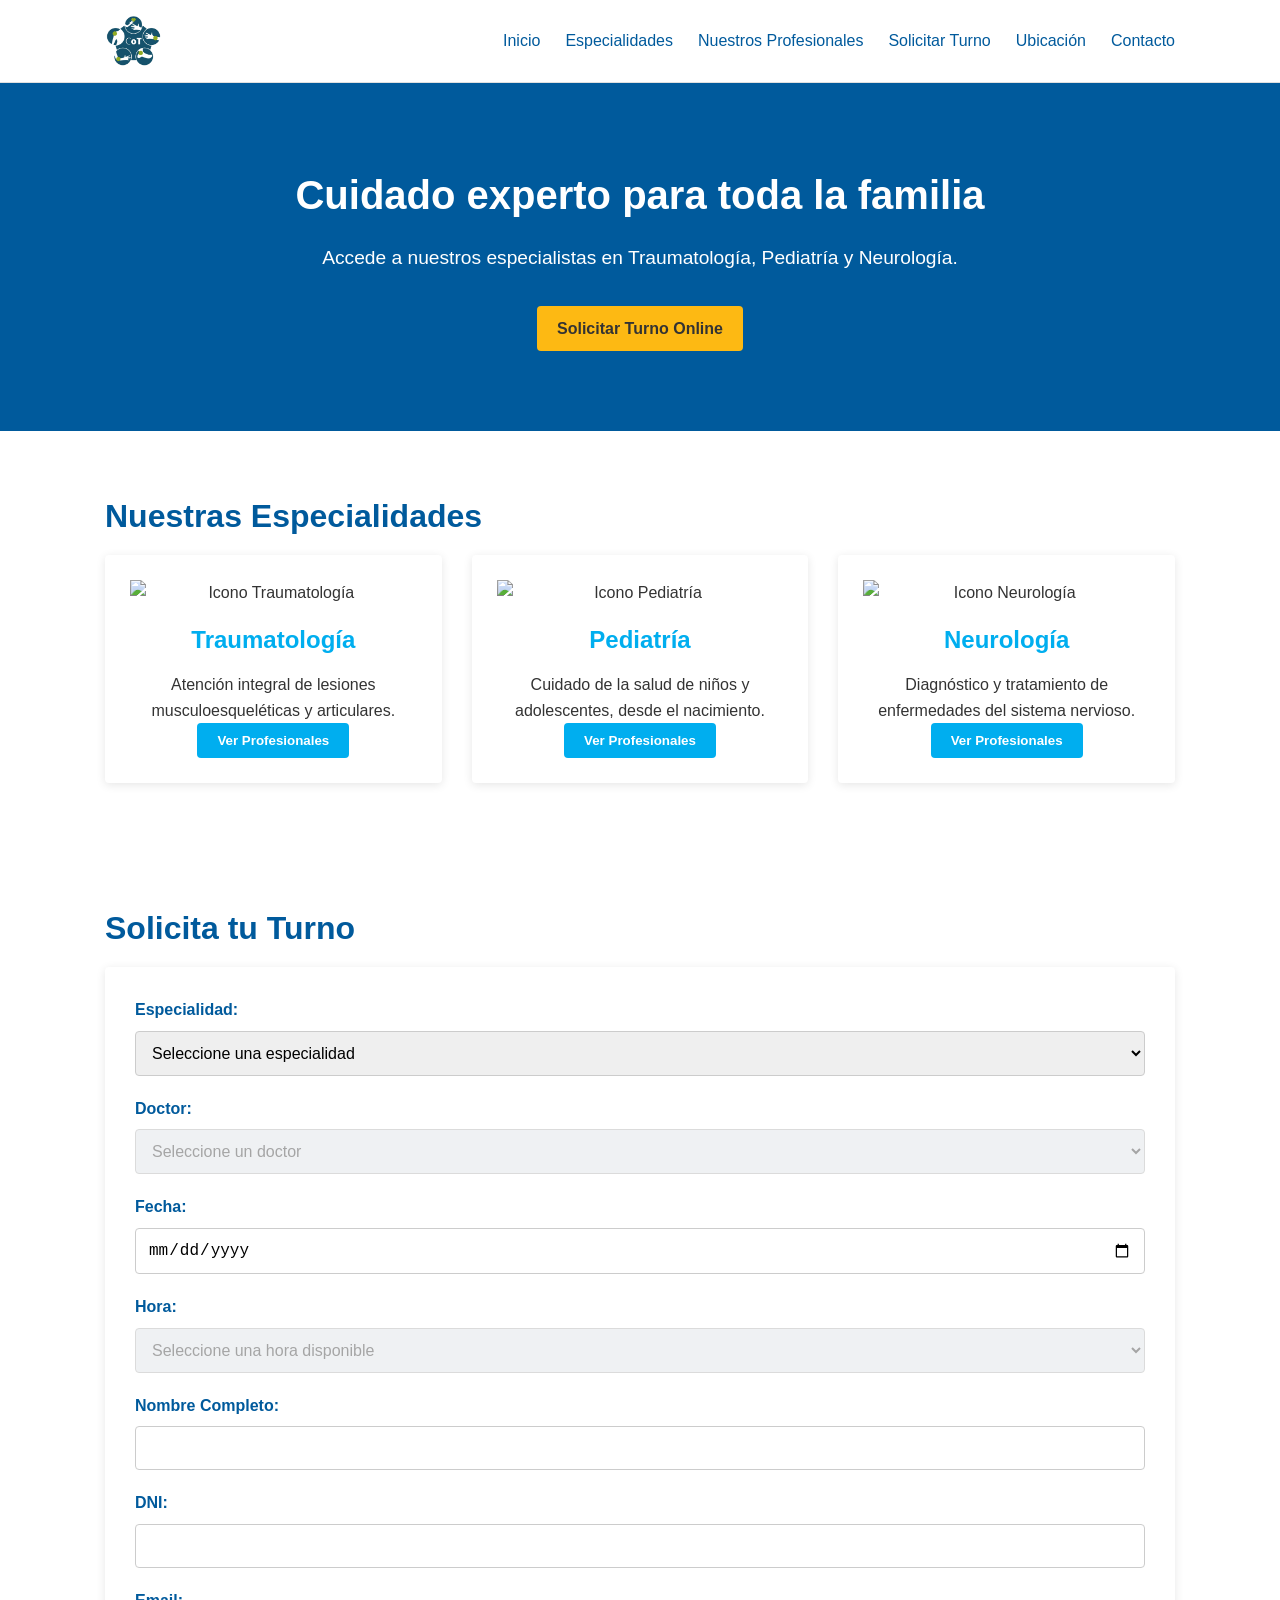
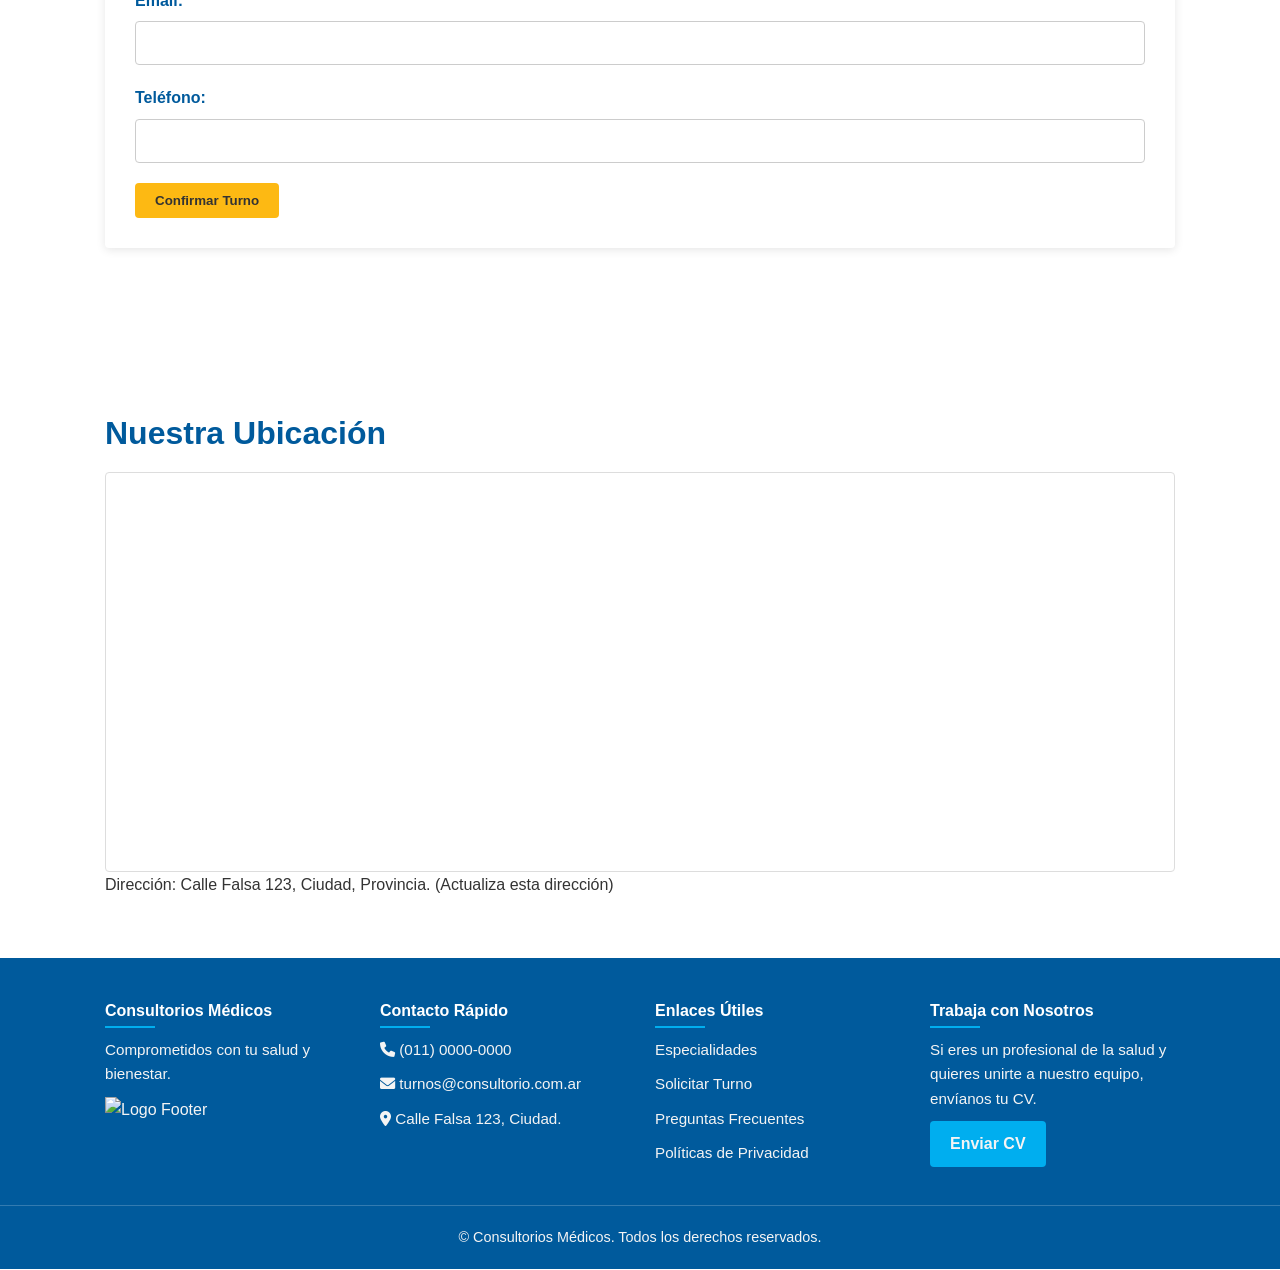
==== index.html @ 47af7228 "repositorio1" ====
<!DOCTYPE html>
<html lang="es">
<head>
    <meta charset="UTF-8">
    <meta name="viewport" content="width=device-width, initial-scale=1.0">
    <title>Consultorios Médicos - Traumatología, Pediatría y Neurología</title>
    <link rel="stylesheet" href="css/style.css">
    <!-- Font Awesome para iconos (opcional, pero recomendado) -->
    <link rel="stylesheet" href="https://cdnjs.cloudflare.com/ajax/libs/font-awesome/6.0.0-beta3/css/all.min.css">
    <!-- Leaflet CSS para el mapa -->
    <link rel="stylesheet" href="https://unpkg.com/leaflet@1.7.1/dist/leaflet.css" />
</head>
<body>

    <header>
        <div class="container header-container">
            <div class="logo-container">
                <!-- CAMBIA ESTO por la ruta a tu logo -->
                <img src="img/logo/logofinal1.png" alt="Logo Consultorios Médicos" id="logo">
            </div>
            <nav>
                <button class="nav-toggle" aria-label="Abrir menú">
                    <i class="fas fa-bars"></i>
                </button>
                <ul class="nav-menu">
                    <li><a href="#hero">Inicio</a></li>
                    <li><a href="#especialidades">Especialidades</a></li>
                    <li><a href="#profesionales">Nuestros Profesionales</a></li>
                    <li><a href="#turnos">Solicitar Turno</a></li>
                    <li><a href="#ubicacion">Ubicación</a></li>
                    <li><a href="#contacto">Contacto</a></li>
                </ul>
            </nav>
        </div>
    </header>

    <main>
        <section id="hero" class="hero-banner">
            <div class="container hero-content">
                <h1>Cuidado experto para toda la familia</h1>
                <p>Accede a nuestros especialistas en Traumatología, Pediatría y Neurología.</p>
                <a href="#turnos" class="btn btn-primary">Solicitar Turno Online</a>
            </div>
        </section>

        <section id="especialidades" class="section-padding">
            <div class="container">
                <h2>Nuestras Especialidades</h2>
                <div class="especialidades-grid">
                    <div class="especialidad-card" data-especialidad="traumatologia">
                        <!-- CAMBIA ESTO por la ruta a tu icono -->
                        <img src="https://cdn.jsdelivr.net/gh/twitter/twemoji@14.0.2/assets/svg/1f9b4.svg" alt="Icono Traumatología">
                        <h3>Traumatología</h3>
                        <p>Atención integral de lesiones musculoesqueléticas y articulares.</p>
                        <button class="btn btn-secondary btn-ver-profesionales">Ver Profesionales</button>
                    </div>
                    <div class="especialidad-card" data-especialidad="pediatria">
                        <!-- CAMBIA ESTO por la ruta a tu icono -->
                        <img src="https://cdn.jsdelivr.net/gh/twitter/twemoji@14.0.2/assets/svg/1f9e0.svg" alt="Icono Pediatría">
                        <h3>Pediatría</h3>
                        <p>Cuidado de la salud de niños y adolescentes, desde el nacimiento.</p>
                        <button class="btn btn-secondary btn-ver-profesionales">Ver Profesionales</button>
                    </div>
                    <div class="especialidad-card" data-especialidad="neurologia">
                        <!-- CAMBIA ESTO por la ruta a tu icono -->
                        <img src="https://cdn.jsdelivr.net/gh/twitter/twemoji@14.0.2/assets/svg/1f476.svg" alt="Icono Neurología">
                        <h3>Neurología</h3>
                        <p>Diagnóstico y tratamiento de enfermedades del sistema nervioso.</p>
                        <button class="btn btn-secondary btn-ver-profesionales">Ver Profesionales</button>
                    </div>
                </div>
            </div>
        </section>

        <section id="profesionales" class="section-padding bg-light" style="display:none;">
            <div class="container">
                <h2>Nuestros Profesionales <span id="nombre-especialidad-seleccionada"></span></h2>
                <div id="lista-profesionales" class="profesionales-grid">
                    <!-- Aquí se cargarán los profesionales con JS -->
                </div>
                <button id="btn-cerrar-profesionales" class="btn btn-tertiary">Cerrar</button>
            </div>
        </section>

        <section id="turnos" class="section-padding">
            <div class="container">
                <h2>Solicita tu Turno</h2>
                <form id="form-turnos">
                    <div class="form-group">
                        <label for="especialidad-turno">Especialidad:</label>
                        <select id="especialidad-turno" name="especialidad_id" required>
                            <option value="">Seleccione una especialidad</option>
                            <!-- Opciones se pueden cargar con JS o estar hardcodeadas -->
                        </select>
                    </div>
                    <div class="form-group">
                        <label for="doctor-turno">Doctor:</label>
                        <select id="doctor-turno" name="doctor_id" required disabled>
                            <option value="">Seleccione un doctor</option>
                            <!-- Opciones se cargarán con JS según especialidad -->
                        </select>
                    </div>
                    <div class="form-group">
                        <label for="fecha-turno">Fecha:</label>
                        <input type="date" id="fecha-turno" name="fecha" required>
                    </div>
                    <div class="form-group">
                        <label for="hora-turno">Hora:</label>
                        <select id="hora-turno" name="hora" required disabled>
                            <option value="">Seleccione una hora disponible</option>
                            <!-- Horas disponibles se cargarán con JS -->
                        </select>
                    </div>
                    <div class="form-group">
                        <label for="nombre-paciente">Nombre Completo:</label>
                        <input type="text" id="nombre-paciente" name="nombre_paciente" required>
                    </div>
                    <div class="form-group">
                        <label for="dni-paciente">DNI:</label>
                        <input type="text" id="dni-paciente" name="dni_paciente" required>
                    </div>
                    <div class="form-group">
                        <label for="email-paciente">Email:</label>
                        <input type="email" id="email-paciente" name="email_paciente" required>
                    </div>
                    <div class="form-group">
                        <label for="telefono-paciente">Teléfono:</label>
                        <input type="tel" id="telefono-paciente" name="telefono_paciente">
                    </div>
                    <button type="submit" class="btn btn-primary">Confirmar Turno</button>
                </form>
                <div id="mensaje-turno" style="margin-top: 20px;"></div>
            </div>
        </section>

        <section id="ubicacion" class="section-padding">
            <div class="container">
                <h2>Nuestra Ubicación</h2>
                <div id="mapa" style="height: 400px; width: 100%;"></div>
                <p>Dirección: Calle Falsa 123, Ciudad, Provincia. (Actualiza esta dirección)</p>
            </div>
        </section>
    </main>

    <footer>
        <div class="container footer-container">
            <div class="footer-col">
                <h4>Consultorios Médicos</h4>
                <p>Comprometidos con tu salud y bienestar.</p>
                <!-- CAMBIA ESTO por la ruta a tu logo de footer si tienes uno diferente -->
                <img src="img/logo-footer.png" alt="Logo Footer" class="logo-footer">
            </div>
            <div class="footer-col">
                <h4>Contacto Rápido</h4>
                <p><i class="fas fa-phone"></i> <a href="tel:+541100000000">(011) 0000-0000</a></p>
                <p><i class="fas fa-envelope"></i> <a href="mailto:turnos@consultorio.com.ar">turnos@consultorio.com.ar</a></p>
                <p><i class="fas fa-map-marker-alt"></i> Calle Falsa 123, Ciudad.</p>
            </div>
            <div class="footer-col">
                <h4>Enlaces Útiles</h4>
                <ul>
                    <li><a href="#especialidades">Especialidades</a></li>
                    <li><a href="#turnos">Solicitar Turno</a></li>
                    <li><a href="#">Preguntas Frecuentes</a></li>
                    <li><a href="#">Políticas de Privacidad</a></li>
                </ul>
            </div>
            <div class="footer-col">
                <h4>Trabaja con Nosotros</h4>
                <p>Si eres un profesional de la salud y quieres unirte a nuestro equipo, envíanos tu CV.</p>
                <a href="mailto:rrhh@consultorio.com.ar?subject=CV%20Profesional" class="btn btn-secondary">Enviar CV</a>
            </div>
        </div>
        <div class="footer-bottom">
            <p>© <span id="currentYear"></span> Consultorios Médicos. Todos los derechos reservados.</p>
        </div>
    </footer>

    <!-- Leaflet JS para el mapa (DEBE IR ANTES DE TU main.js si main.js usa Leaflet) -->
    <script src="https://unpkg.com/leaflet@1.7.1/dist/leaflet.js"></script>
    <script src="js/main.js"></script>
</body>
</html>
---- css/style.css ----
/* Reset básico y variables */
* {
    margin: 0;
    padding: 0;
    box-sizing: border-box;
}

:root {
    --primary-color: #005A9C; /* Azul OSDE principal */
    --secondary-color: #00AEEF; /* Azul OSDE secundario */
    --accent-color: #FDB913; /* Amarillo para CTAs */
    --text-color: #333;
    --light-gray: #f4f4f4;
    --white: #fff;
    --font-primary: 'Helvetica Neue', Helvetica, Arial, sans-serif; /* Fuente similar a OSDE */
    --border-radius: 4px;
}

body {
    font-family: var(--font-primary);
    line-height: 1.6;
    color: var(--text-color);
    background-color: var(--white);
}

.container {
    width: 90%;
    max-width: 1100px;
    margin: 0 auto;
    padding: 0 15px;
}

a {
    text-decoration: none;
    color: var(--primary-color);
}

a:hover {
    color: var(--secondary-color);
}

img {
    max-width: 100%;
    height: auto;
    display: block;
}

h1, h2, h3, h4 {
    margin-bottom: 0.8rem;
    color: var(--primary-color);
}
h1 { font-size: 2.5rem; }
h2 { font-size: 2rem; }
h3 { font-size: 1.5rem; }

.btn {
    display: inline-block;
    padding: 10px 20px;
    border: none;
    border-radius: var(--border-radius);
    cursor: pointer;
    font-weight: bold;
    text-align: center;
    transition: background-color 0.3s ease;
}

.btn-primary {
    background-color: var(--accent-color);
    color: var(--text-color); /* O var(--white) si el accent es oscuro */
}
.btn-primary:hover {
    background-color: darken(var(--accent-color), 10%);
}

.btn-secondary {
    background-color: var(--secondary-color);
    color: var(--white);
}
.btn-secondary:hover {
    background-color: darken(var(--secondary-color), 10%);
}
.btn-tertiary {
    background-color: #ccc;
    color: var(--text-color);
}
.btn-tertiary:hover {
    background-color: #bbb;
}


/* Header */
header {
    background-color: var(--white);
    padding: 1rem 0;
    border-bottom: 1px solid #e0e0e0;
    position: sticky;
    top: 0;
    z-index: 1000;
}
.header-container {
    display: flex;
    justify-content: space-between;
    align-items: center;
}
#logo {
    max-height: 50px; /* Ajusta según tu logo */
}
.nav-menu {
    list-style: none;
    display: flex;
}
.nav-menu li {
    margin-left: 25px;
}
.nav-menu li a {
    font-weight: 500;
}
.nav-toggle {
    display: none; /* Se muestra en mobile */
    background: none;
    border: none;
    font-size: 1.8rem;
    color: var(--primary-color);
    cursor: pointer;
}

/* Hero Banner */
.hero-banner {
    background: var(--primary-color) url('../img/banner-medico.jpg') no-repeat center center/cover; /* CAMBIA img/banner-medico.jpg por tu imagen de banner */
    color: var(--white);
    padding: 80px 0;
    text-align: center;
}
.hero-content h1 {
    color: var(--white);
    margin-bottom: 1rem;
}
.hero-content p {
    font-size: 1.2rem;
    margin-bottom: 2rem;
}

/* Secciones Generales */
.section-padding {
    padding: 60px 0;
}
.bg-light {
    background-color: var(--light-gray);
}

/* Especialidades */
.especialidades-grid {
    display: grid;
    grid-template-columns: repeat(auto-fit, minmax(280px, 1fr));
    gap: 30px;
}
.especialidad-card {
    background-color: var(--white);
    padding: 25px;
    border-radius: var(--border-radius);
    box-shadow: 0 2px 10px rgba(0,0,0,0.1);
    text-align: center;
}
.especialidad-card img {
    max-height: 60px;
    margin: 0 auto 15px auto;
}
.especialidad-card h3 {
    color: var(--secondary-color);
}

/* Profesionales */
.profesionales-grid {
    display: grid;
    grid-template-columns: repeat(auto-fit, minmax(250px, 1fr));
    gap: 20px;
}
.profesional-card {
    background-color: var(--white);
    padding: 20px;
    border-radius: var(--border-radius);
    box-shadow: 0 2px 8px rgba(0,0,0,0.08);
    text-align: center;
}
.profesional-card img {
    width: 120px;
    height: 120px;
    border-radius: 50%;
    object-fit: cover;
    margin: 0 auto 15px auto;
    border: 3px solid var(--secondary-color);
}
.profesional-card .bio {
    font-size: 0.9rem;
    color: #555;
}

/* Formulario de Turnos */
#form-turnos {
    background-color: var(--white);
    padding: 30px;
    border-radius: var(--border-radius);
    box-shadow: 0 2px 10px rgba(0,0,0,0.1);
}
.form-group {
    margin-bottom: 20px;
}
.form-group label {
    display: block;
    margin-bottom: 8px;
    font-weight: bold;
    color: var(--primary-color);
}
.form-group input[type="text"],
.form-group input[type="email"],
.form-group input[type="tel"],
.form-group input[type="date"],
.form-group select {
    width: 100%;
    padding: 12px;
    border: 1px solid #ccc;
    border-radius: var(--border-radius);
    font-size: 1rem;
}
.form-group select[disabled] {
    background-color: #e9ecef;
    opacity: 0.7;
}
#mensaje-turno {
    font-weight: bold;
    padding: 10px;
    border-radius: var(--border-radius);
}


/* Ubicación / Mapa */
#mapa {
    border-radius: var(--border-radius);
    border: 1px solid #ddd;
}

/* Footer */
footer {
    background-color: var(--primary-color);
    color: var(--light-gray);
    padding: 40px 0 20px 0;
}
.footer-container {
    display: grid;
    grid-template-columns: repeat(auto-fit, minmax(220px, 1fr));
    gap: 30px;
    margin-bottom: 30px;
}
.footer-col h4 {
    color: var(--white);
    margin-bottom: 15px;
    position: relative;
}
.footer-col h4::after { /* Pequeño subrayado decorativo */
    content: '';
    width: 50px;
    height: 2px;
    background-color: var(--secondary-color);
    position: absolute;
    bottom: -5px;
    left: 0;
}
.footer-col p, .footer-col ul li {
    margin-bottom: 10px;
    font-size: 0.95rem;
}
.footer-col ul {
    list-style: none;
}
.footer-col a {
    color: var(--light-gray);
}
.footer-col a:hover {
    color: var(--secondary-color);
    text-decoration: underline;
}
.logo-footer {
    max-height: 40px;
    margin-top: 10px;
}
.footer-bottom {
    text-align: center;
    padding-top: 20px;
    border-top: 1px solid rgba(255,255,255,0.2);
    font-size: 0.9rem;
}

/* Responsive */
@media (max-width: 768px) {
    .header-container {
        flex-direction: column; /* Logo arriba, menú abajo */
    }
    .logo-container { /* Para centrar el logo */
        width: 100%;
        display: flex;
        justify-content: center;
        margin-bottom: 15px;
    }
    .nav-menu {
        display: none; /* Oculto por defecto */
        flex-direction: column;
        width: 100%;
        text-align: center;
        background-color: var(--white); /* Fondo para el menú desplegable */
        position: absolute;
        top: 80px; /* Ajusta según altura del header */
        left: 0;
        box-shadow: 0 2px 5px rgba(0,0,0,0.1);
    }
    .nav-menu.active {
        display: flex; /* Se muestra con JS */
    }
    .nav-menu li {
        margin: 0;
        border-bottom: 1px solid #f0f0f0;
    }
    .nav-menu li a {
        display: block;
        padding: 15px;
    }
    .nav-toggle {
        display: block; /* Mostrar botón hamburguesa */
        position: absolute; /* Para posicionarlo si el logo no está centrado */
        top: 25px; /* Ajusta según tu diseño */
        right: 20px; /* Ajusta según tu diseño */
    }

    .hero-banner { padding: 60px 0; }
    .hero-content h1 { font-size: 2rem; }

    .footer-container {
        grid-template-columns: 1fr; /* Columnas apiladas en mobile */
        text-align: center;
    }
    .footer-col h4::after {
        left: 50%;
        transform: translateX(-50%);
    }
}
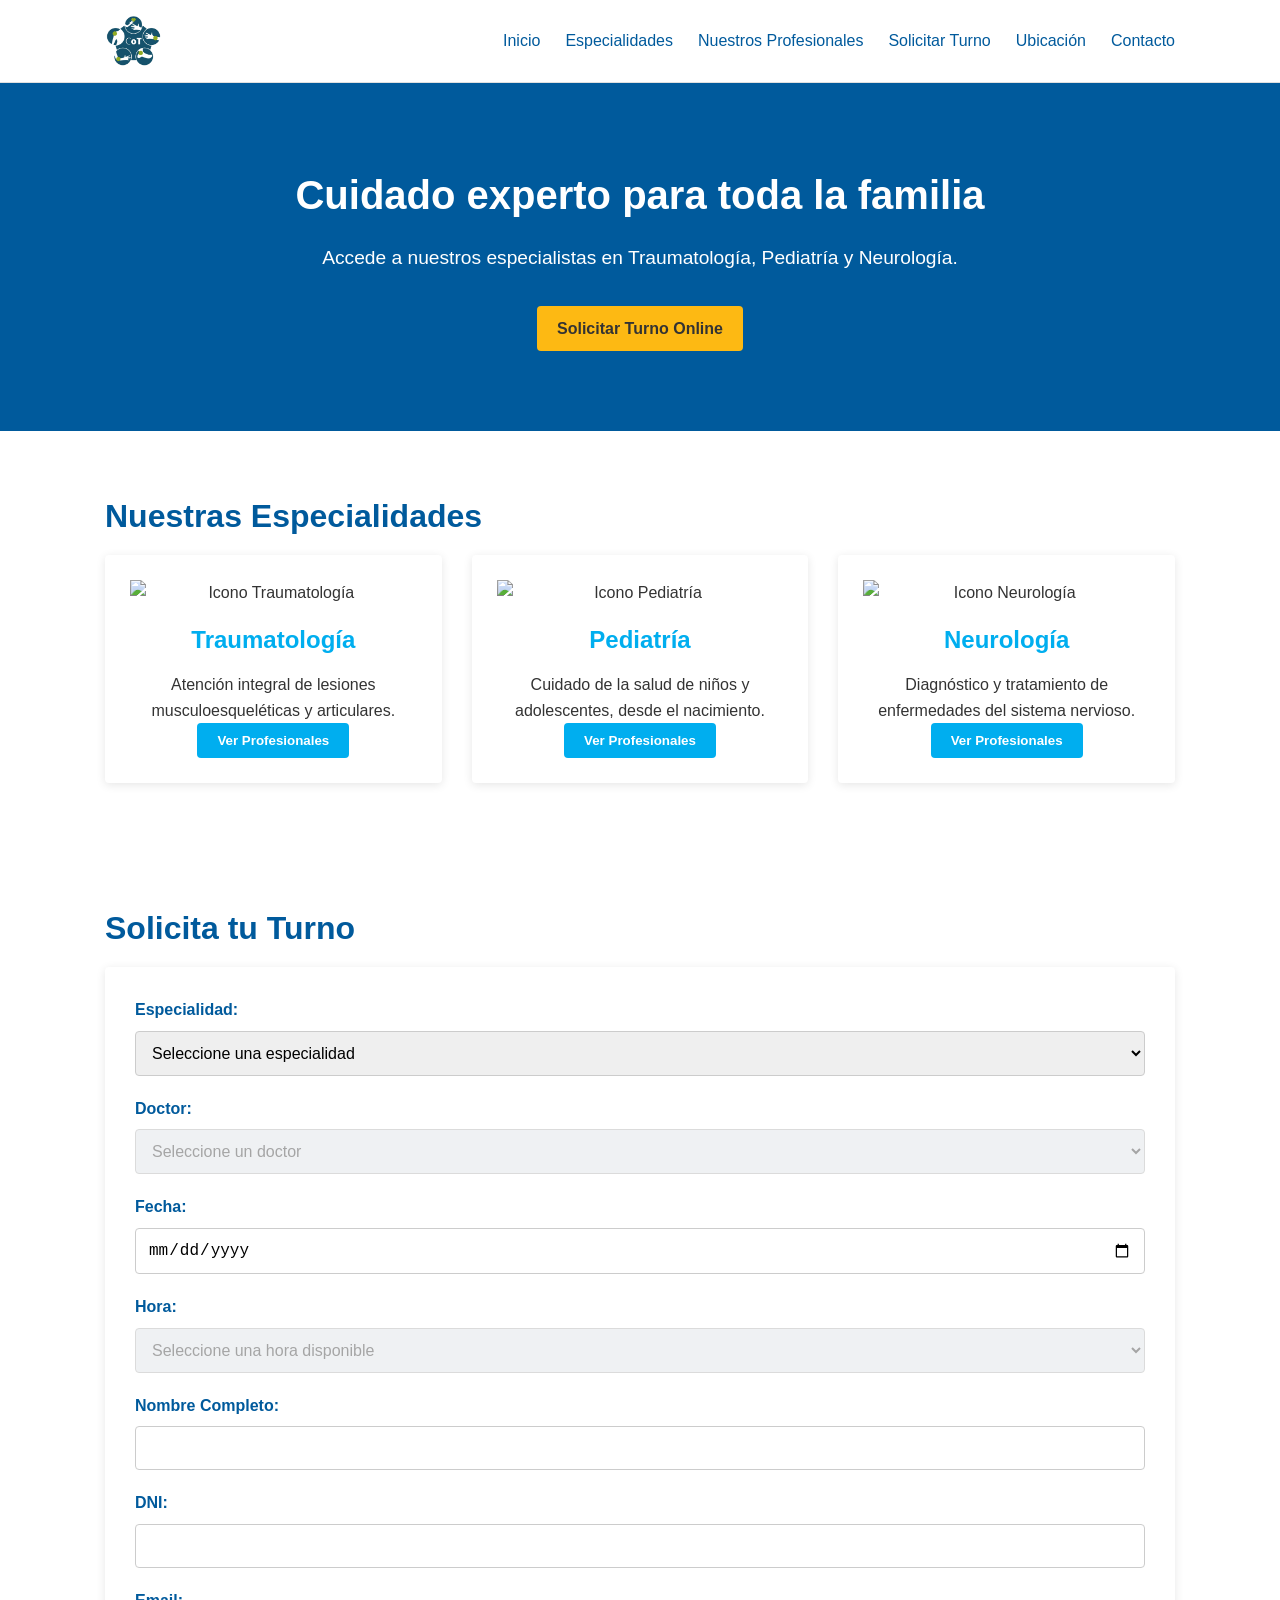
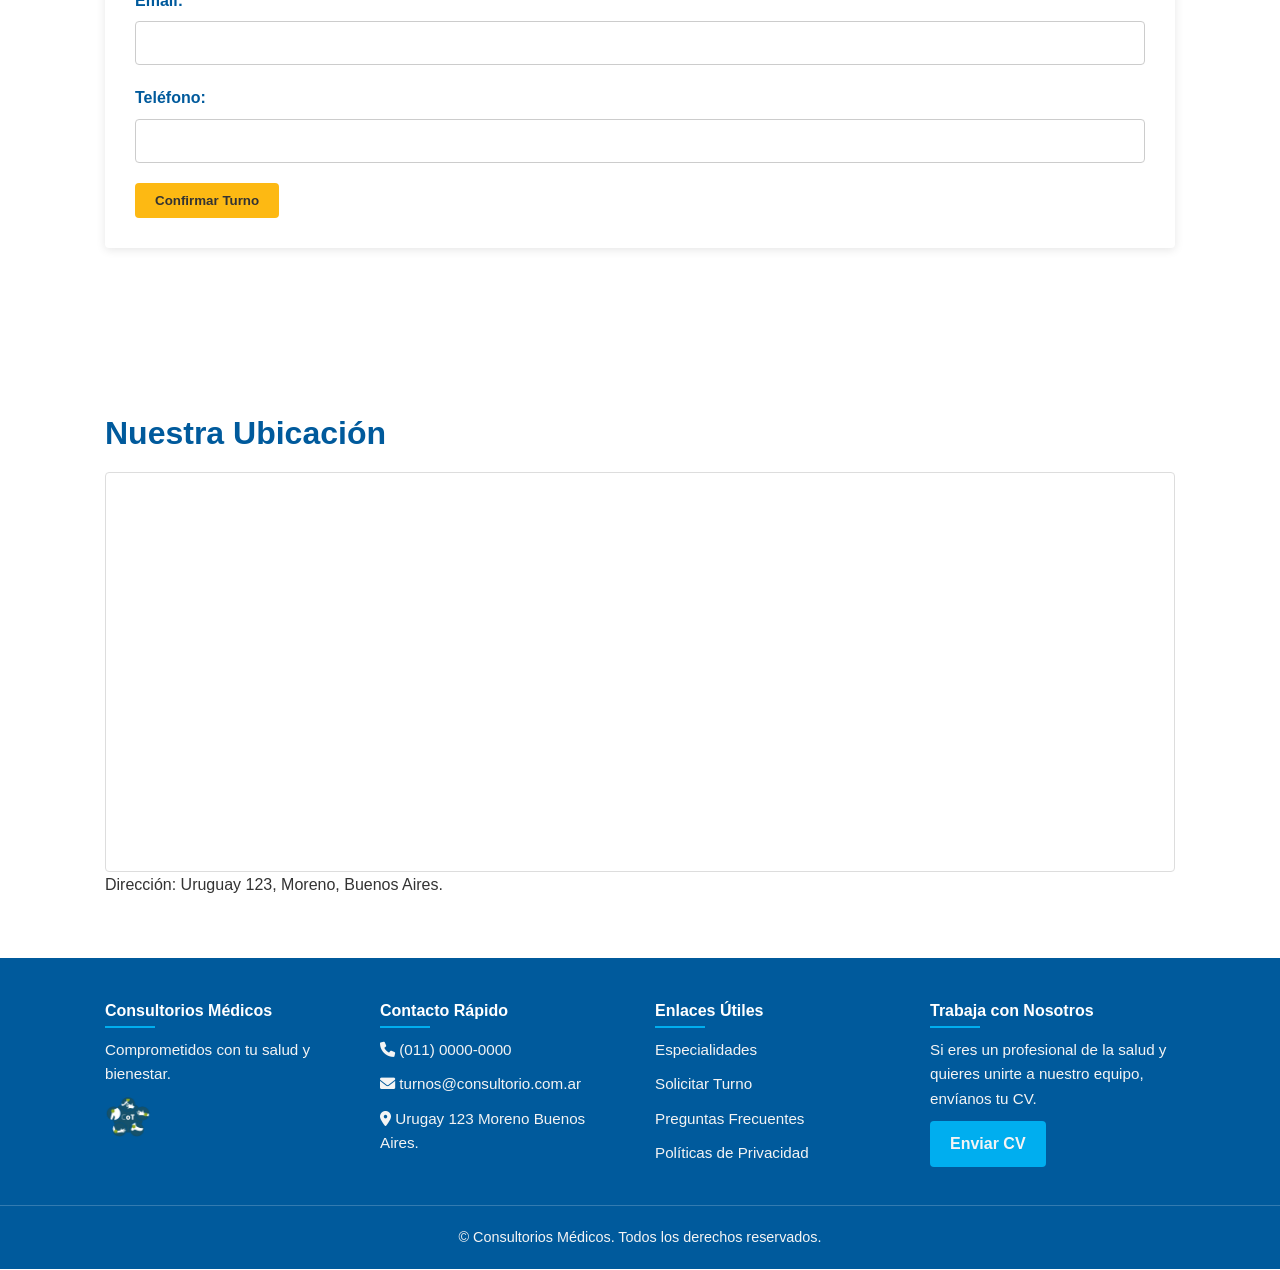
==== commit 6ff610a4: "Actualizacion2" ====
--- a/index.html
+++ b/index.html
@@ -56,14 +56,14 @@
                     </div>
                     <div class="especialidad-card" data-especialidad="pediatria">
                         <!-- CAMBIA ESTO por la ruta a tu icono -->
-                        <img src="https://cdn.jsdelivr.net/gh/twitter/twemoji@14.0.2/assets/svg/1f9e0.svg" alt="Icono Pediatría">
+                        <img src="https://cdn.jsdelivr.net/gh/twitter/twemoji@14.0.2/assets/svg/1f476.svg" alt="Icono Pediatría">
                         <h3>Pediatría</h3>
                         <p>Cuidado de la salud de niños y adolescentes, desde el nacimiento.</p>
                         <button class="btn btn-secondary btn-ver-profesionales">Ver Profesionales</button>
                     </div>
                     <div class="especialidad-card" data-especialidad="neurologia">
                         <!-- CAMBIA ESTO por la ruta a tu icono -->
-                        <img src="https://cdn.jsdelivr.net/gh/twitter/twemoji@14.0.2/assets/svg/1f476.svg" alt="Icono Neurología">
+                        <img src="https://cdn.jsdelivr.net/gh/twitter/twemoji@14.0.2/assets/svg/1f9e0.svg" alt="Icono Neurología">
                         <h3>Neurología</h3>
                         <p>Diagnóstico y tratamiento de enfermedades del sistema nervioso.</p>
                         <button class="btn btn-secondary btn-ver-profesionales">Ver Profesionales</button>
@@ -137,7 +137,7 @@
             <div class="container">
                 <h2>Nuestra Ubicación</h2>
                 <div id="mapa" style="height: 400px; width: 100%;"></div>
-                <p>Dirección: Calle Falsa 123, Ciudad, Provincia. (Actualiza esta dirección)</p>
+                <p>Dirección: Uruguay 123, Moreno, Buenos Aires.</p>
             </div>
         </section>
     </main>
@@ -148,13 +148,13 @@
                 <h4>Consultorios Médicos</h4>
                 <p>Comprometidos con tu salud y bienestar.</p>
                 <!-- CAMBIA ESTO por la ruta a tu logo de footer si tienes uno diferente -->
-                <img src="img/logo-footer.png" alt="Logo Footer" class="logo-footer">
+                <img src="img/logo/logofinal1.png" alt="Logo Footer" class="logo-footer">
             </div>
             <div class="footer-col">
                 <h4>Contacto Rápido</h4>
                 <p><i class="fas fa-phone"></i> <a href="tel:+541100000000">(011) 0000-0000</a></p>
                 <p><i class="fas fa-envelope"></i> <a href="mailto:turnos@consultorio.com.ar">turnos@consultorio.com.ar</a></p>
-                <p><i class="fas fa-map-marker-alt"></i> Calle Falsa 123, Ciudad.</p>
+                <p><i class="fas fa-map-marker-alt"></i> Urugay 123 Moreno Buenos Aires.</p>
             </div>
             <div class="footer-col">
                 <h4>Enlaces Útiles</h4>
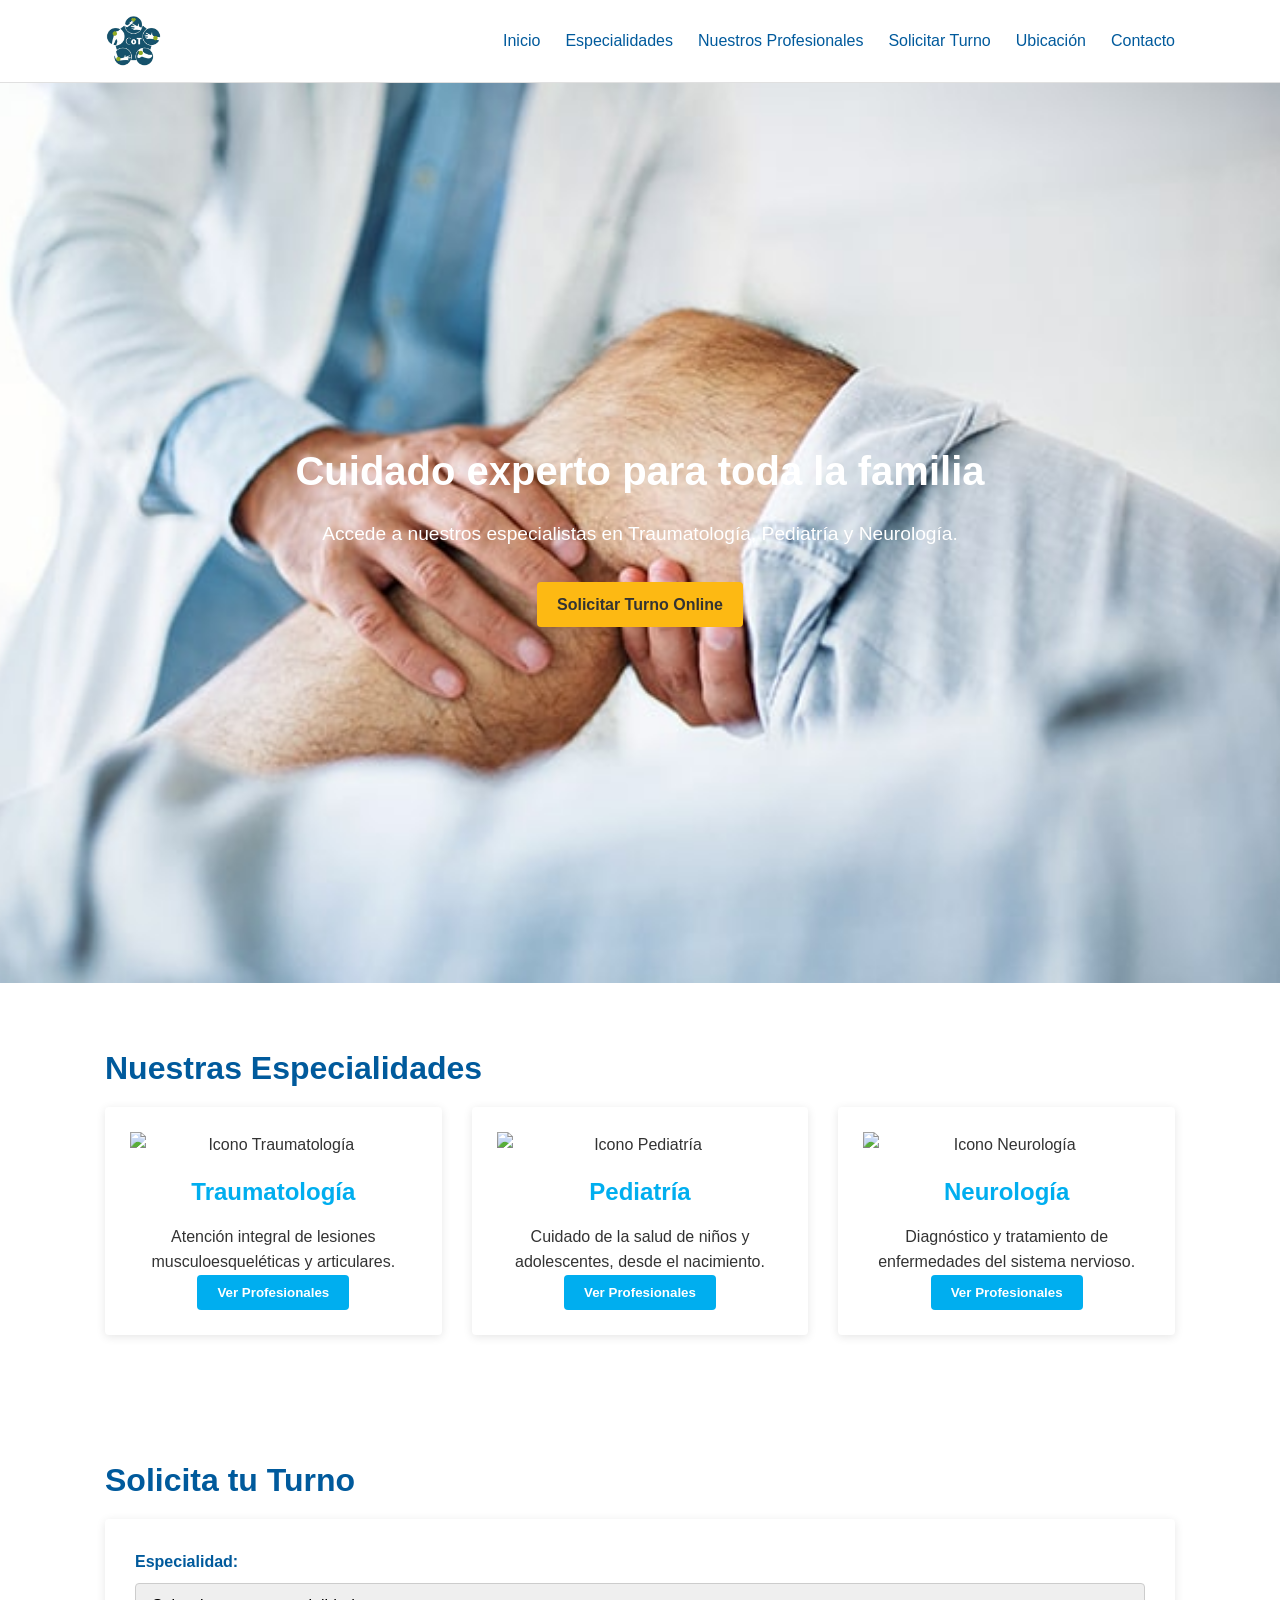
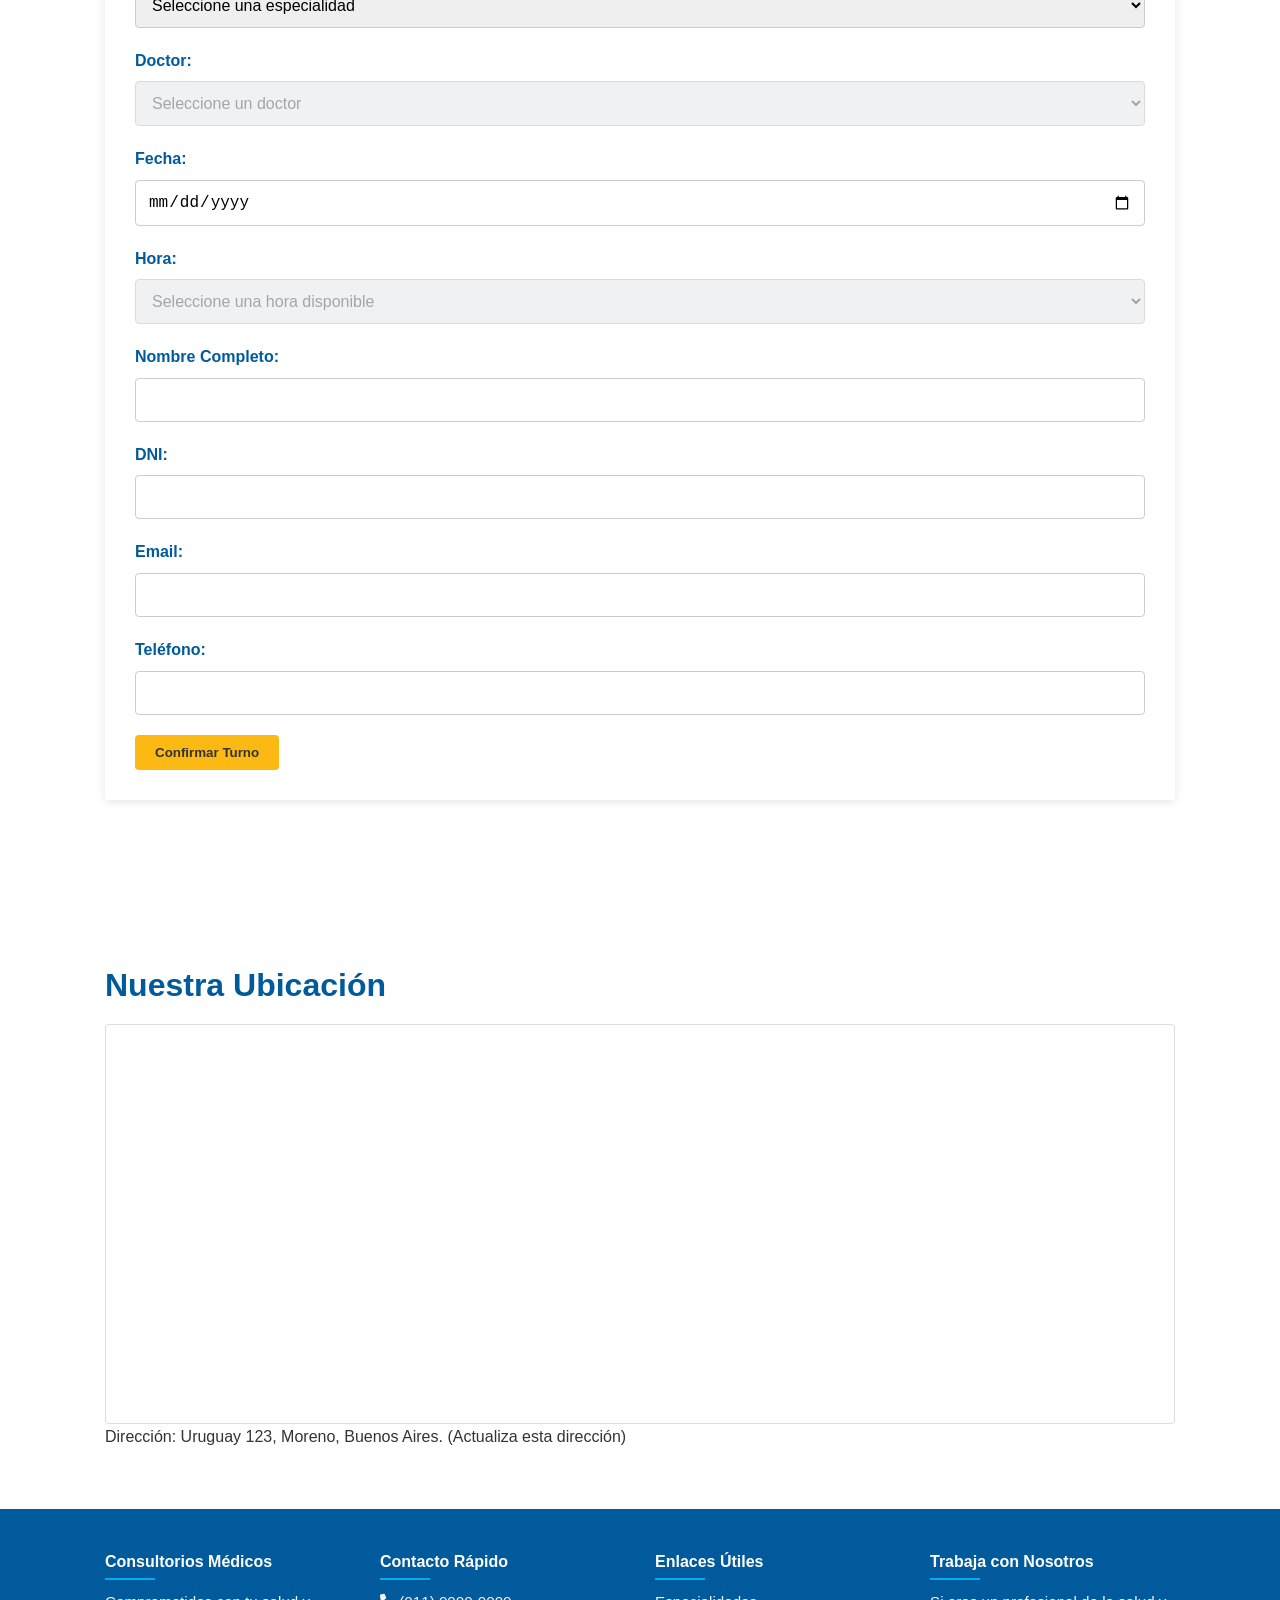
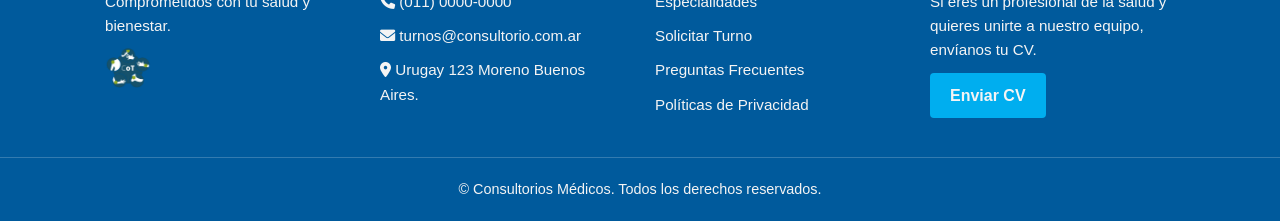
==== commit bdc7c7d9: "iconos y baner fijo actualizado" ====
--- a/index.html
+++ b/index.html
@@ -137,7 +137,7 @@
             <div class="container">
                 <h2>Nuestra Ubicación</h2>
                 <div id="mapa" style="height: 400px; width: 100%;"></div>
-                <p>Dirección: Uruguay 123, Moreno, Buenos Aires.</p>
+                <p>Dirección: Uruguay 123, Moreno, Buenos Aires. (Actualiza esta dirección)</p>
             </div>
         </section>
     </main>
--- a/css/style.css
+++ b/css/style.css
@@ -23,6 +23,26 @@
     background-color: var(--white);
 }
 
+/* === Carrusel en Hero === */
+#hero {
+  position: relative;
+  overflow: hidden;
+  color: white;
+  height: 100vh;
+  display: flex;
+  align-items: center;
+  justify-content: center;
+  text-align: center;
+}
+
+
+.hero-content {
+  position: relative;
+  z-index: 1;
+  padding: 40px;
+}
+
+
 .container {
     width: 90%;
     max-width: 1100px;
@@ -126,7 +146,7 @@
 
 /* Hero Banner */
 .hero-banner {
-    background: var(--primary-color) url('../img/banner-medico.jpg') no-repeat center center/cover; /* CAMBIA img/banner-medico.jpg por tu imagen de banner */
+    background: var(--primary-color) url('../img/banner1.jpg') no-repeat center center/cover; /* CAMBIA img/banner-medico.jpg por tu imagen de banner */
     color: var(--white);
     padding: 80px 0;
     text-align: center;
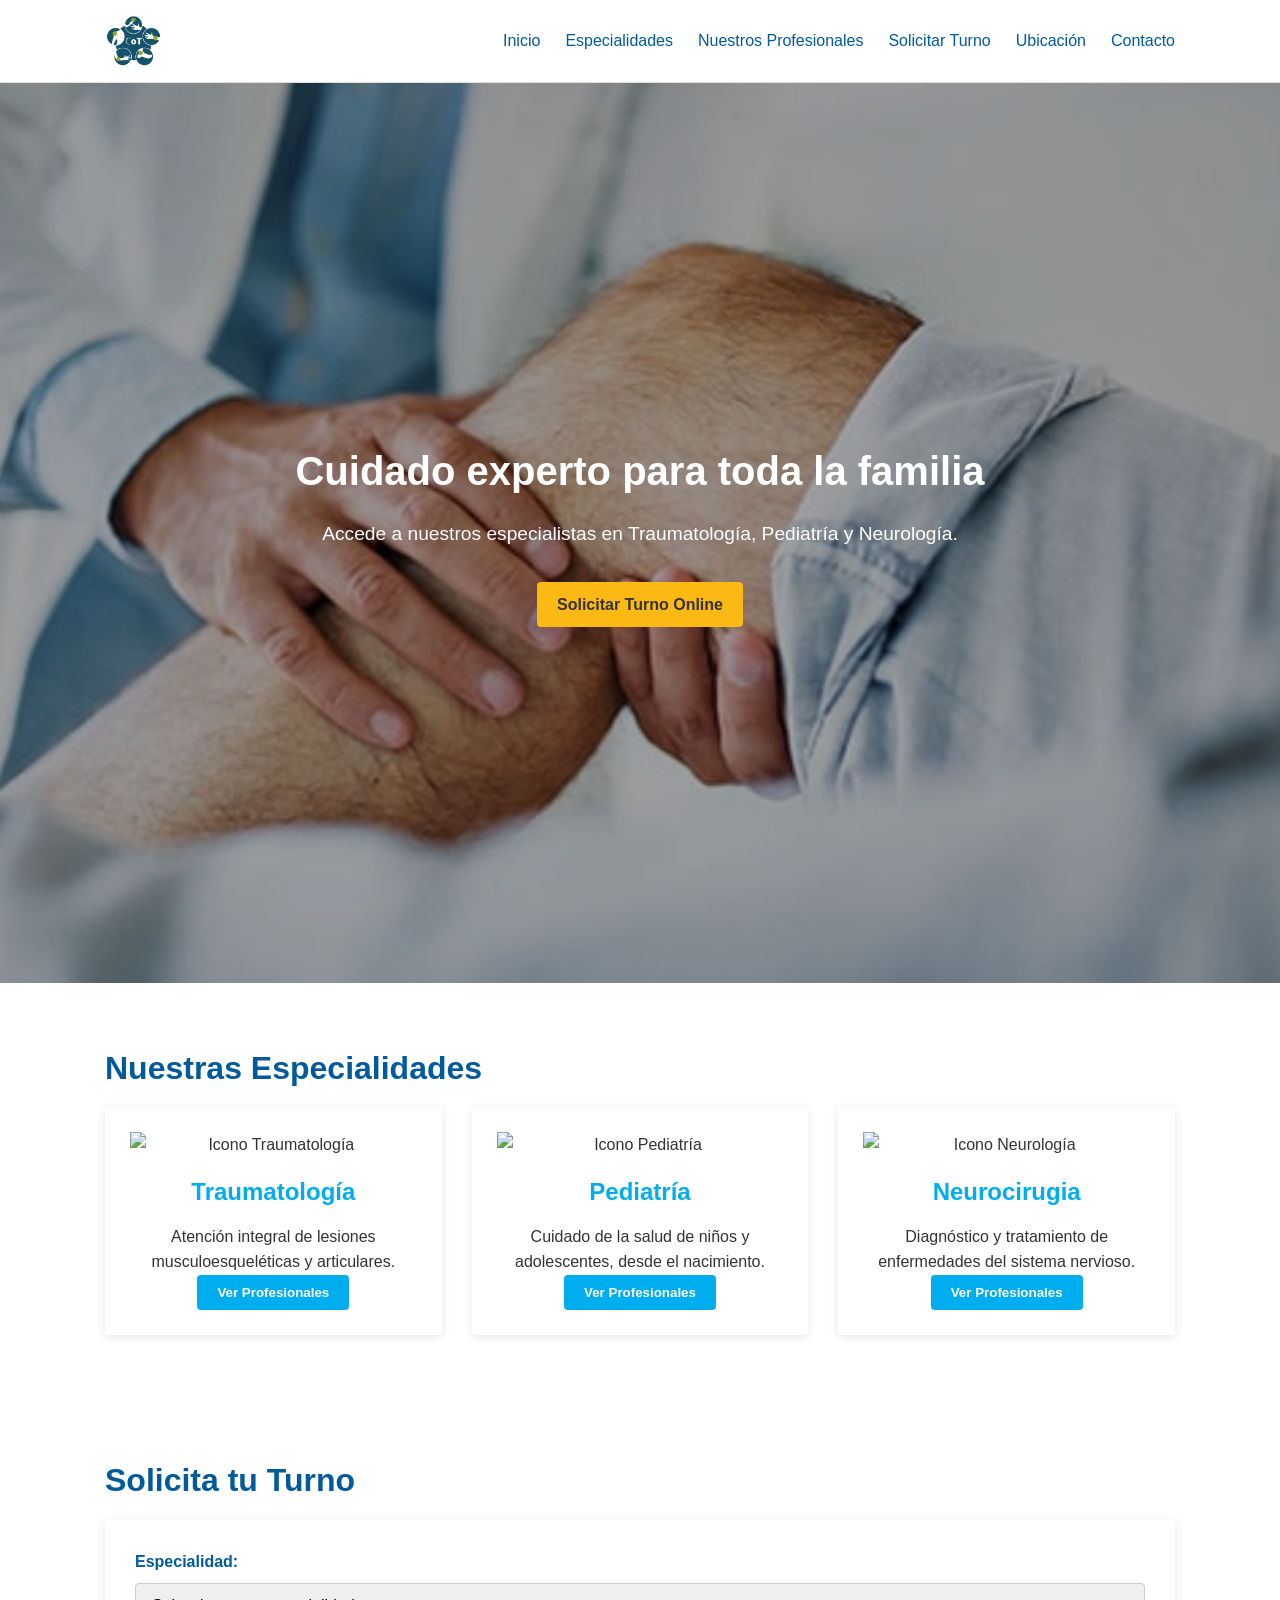
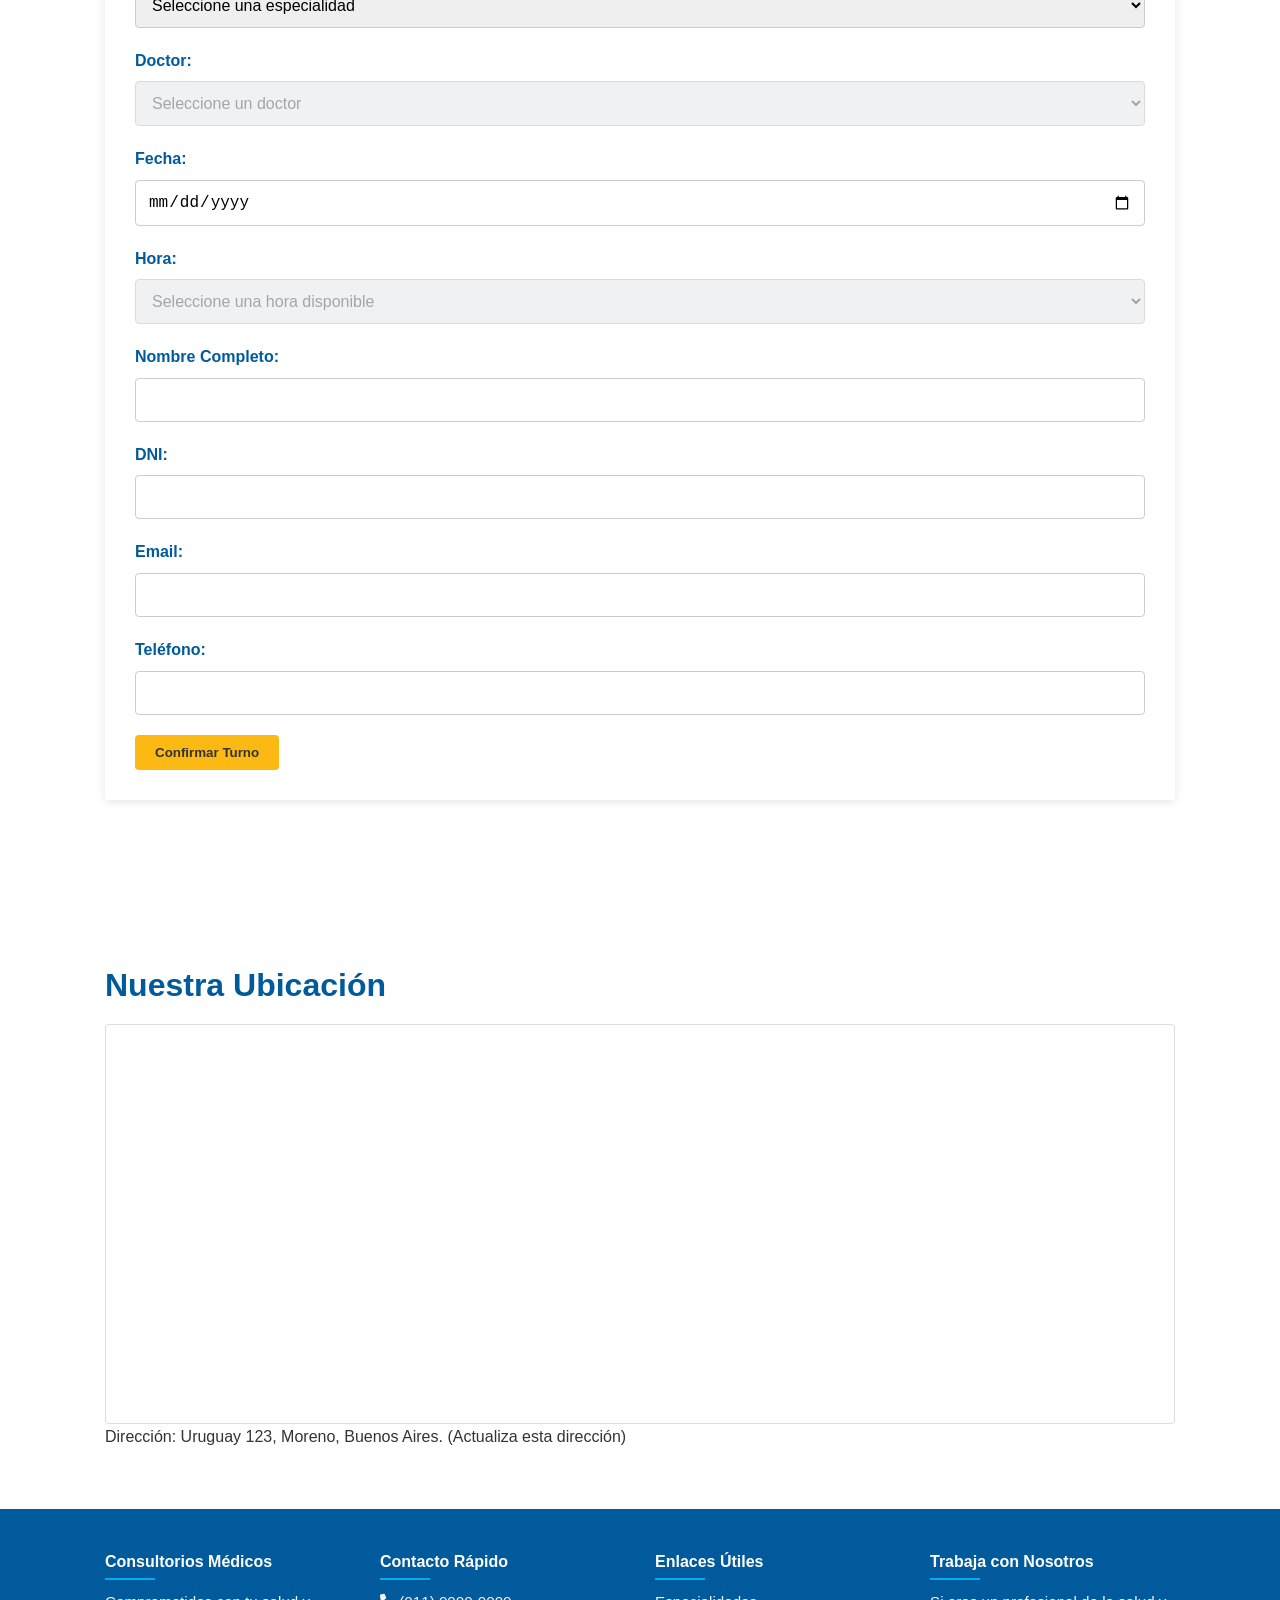
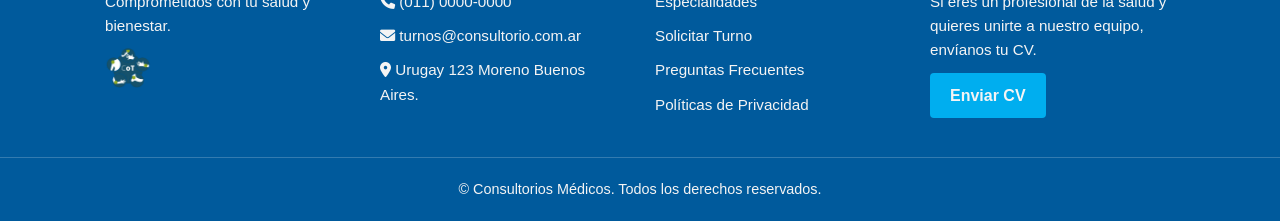
==== commit 507cd578: "Agregar backend y frontend juntos" ====
--- a/index.html
+++ b/index.html
@@ -3,7 +3,7 @@
 <head>
     <meta charset="UTF-8">
     <meta name="viewport" content="width=device-width, initial-scale=1.0">
-    <title>Consultorios Médicos - Traumatología, Pediatría y Neurología</title>
+    <title>Consultorios Médicos - Traumatología, Pediatría y Neurocirugua</title>
     <link rel="stylesheet" href="css/style.css">
     <!-- Font Awesome para iconos (opcional, pero recomendado) -->
     <link rel="stylesheet" href="https://cdnjs.cloudflare.com/ajax/libs/font-awesome/6.0.0-beta3/css/all.min.css">
@@ -64,7 +64,7 @@
                     <div class="especialidad-card" data-especialidad="neurologia">
                         <!-- CAMBIA ESTO por la ruta a tu icono -->
                         <img src="https://cdn.jsdelivr.net/gh/twitter/twemoji@14.0.2/assets/svg/1f9e0.svg" alt="Icono Neurología">
-                        <h3>Neurología</h3>
+                        <h3>Neurocirugia</h3>
                         <p>Diagnóstico y tratamiento de enfermedades del sistema nervioso.</p>
                         <button class="btn btn-secondary btn-ver-profesionales">Ver Profesionales</button>
                     </div>
--- a/css/style.css
+++ b/css/style.css
@@ -146,7 +146,7 @@
 
 /* Hero Banner */
 .hero-banner {
-    background: var(--primary-color) url('../img/banner1.jpg') no-repeat center center/cover; /* CAMBIA img/banner-medico.jpg por tu imagen de banner */
+    background: var(--primary-color) url('../img/banner42.png') no-repeat center center/cover; /* CAMBIA img/banner-medico.jpg por tu imagen de banner */
     color: var(--white);
     padding: 80px 0;
     text-align: center;
